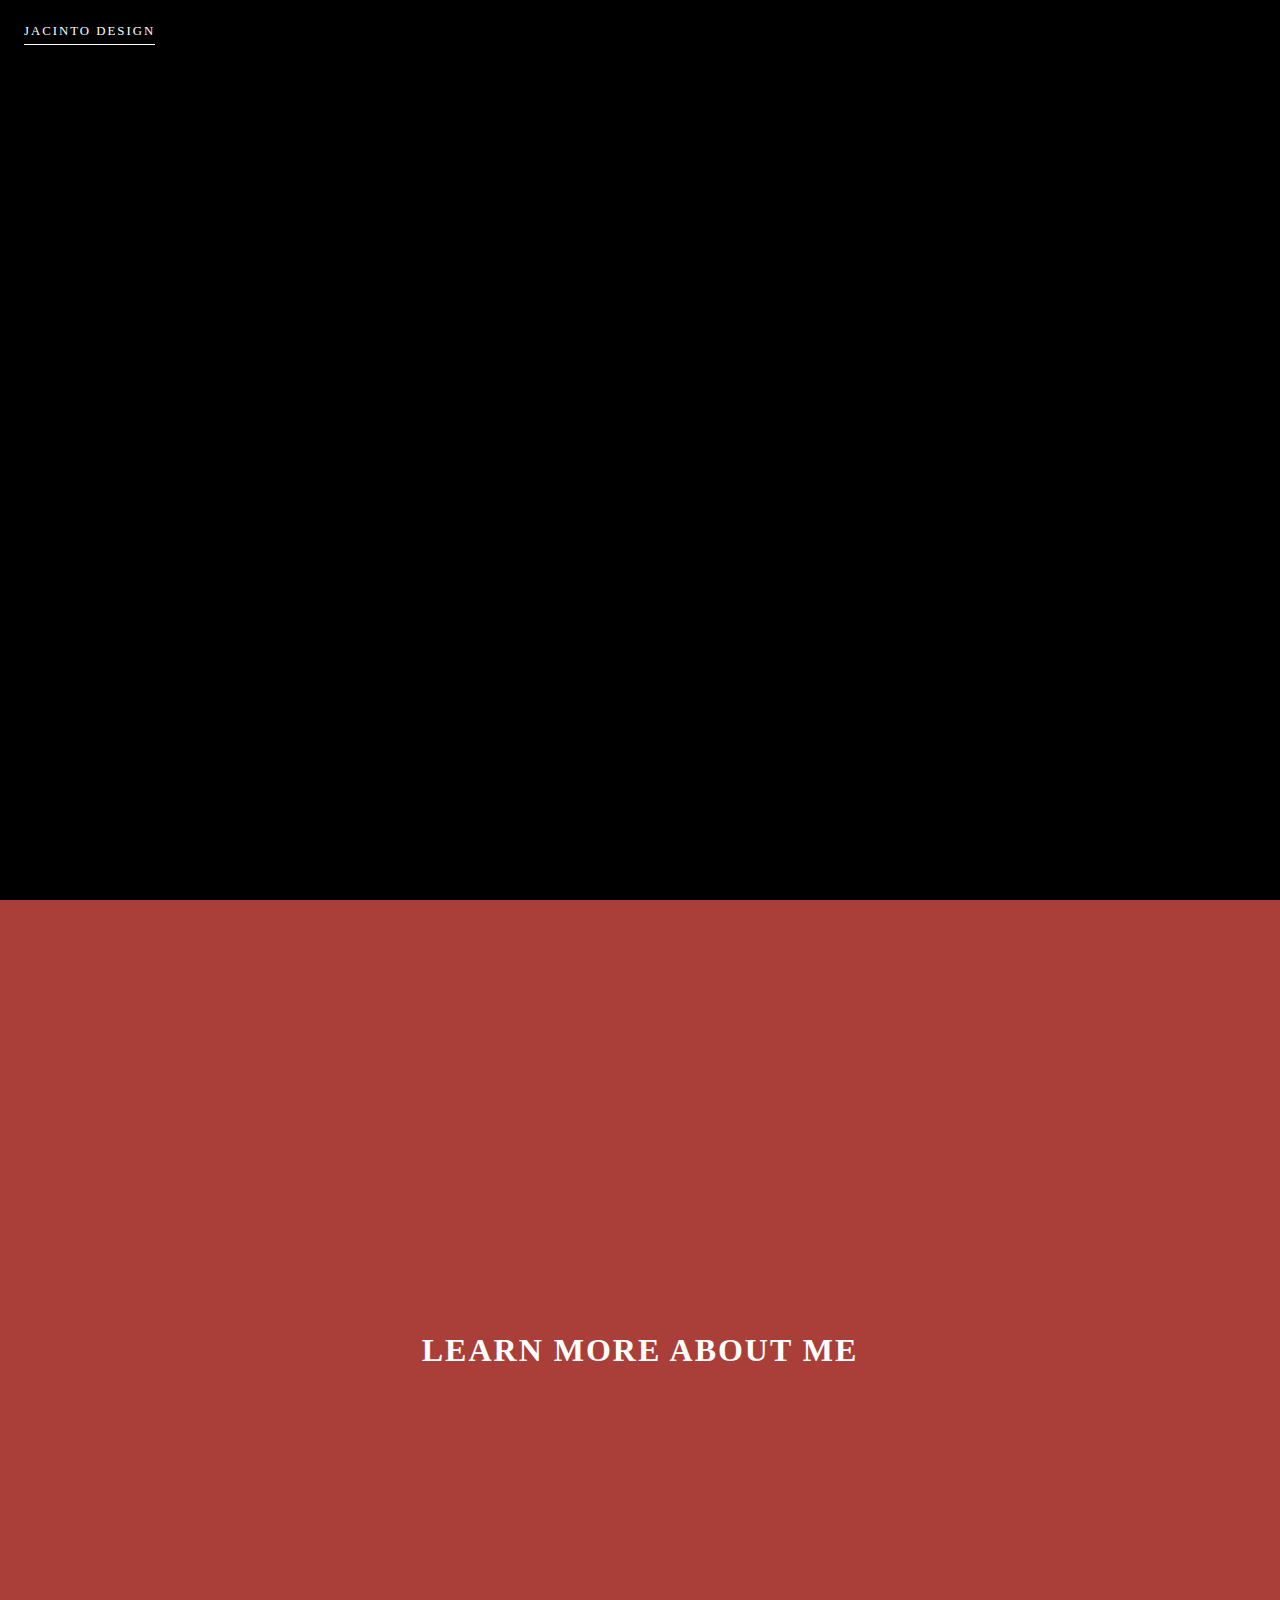
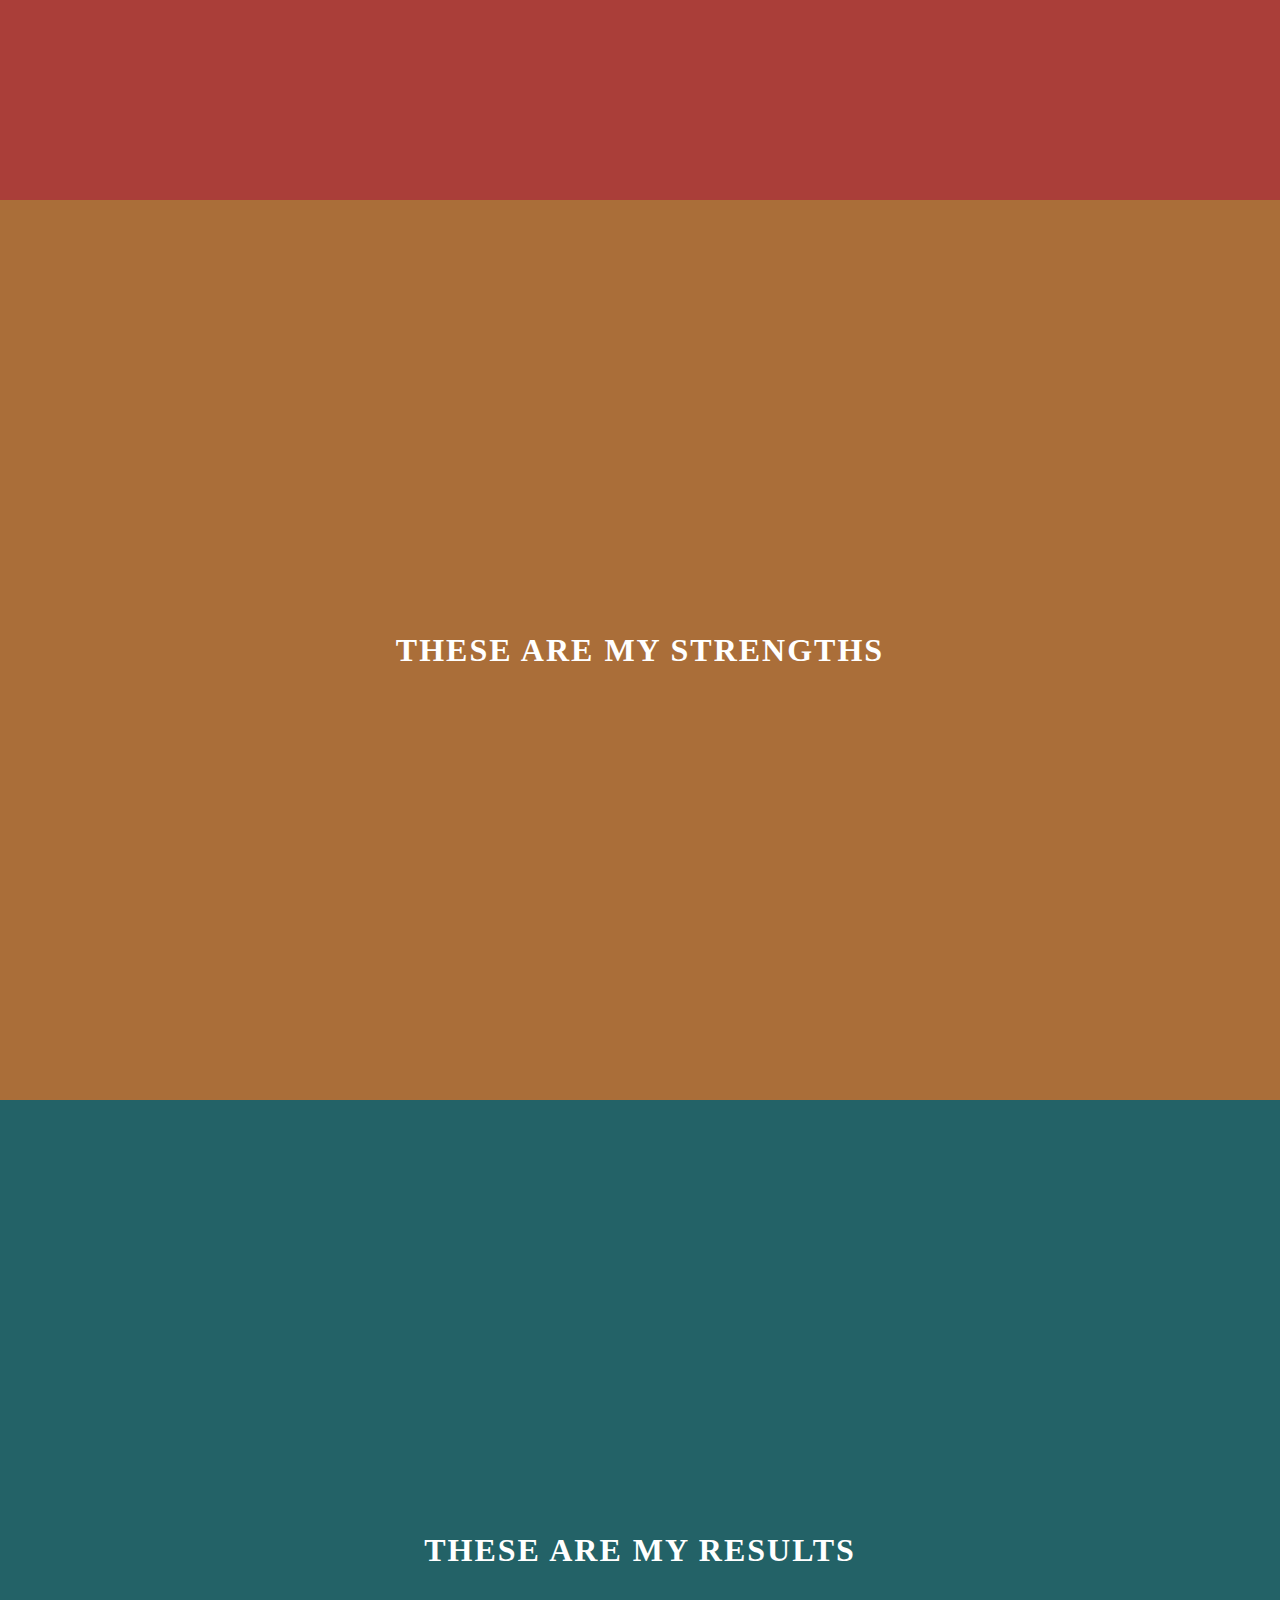
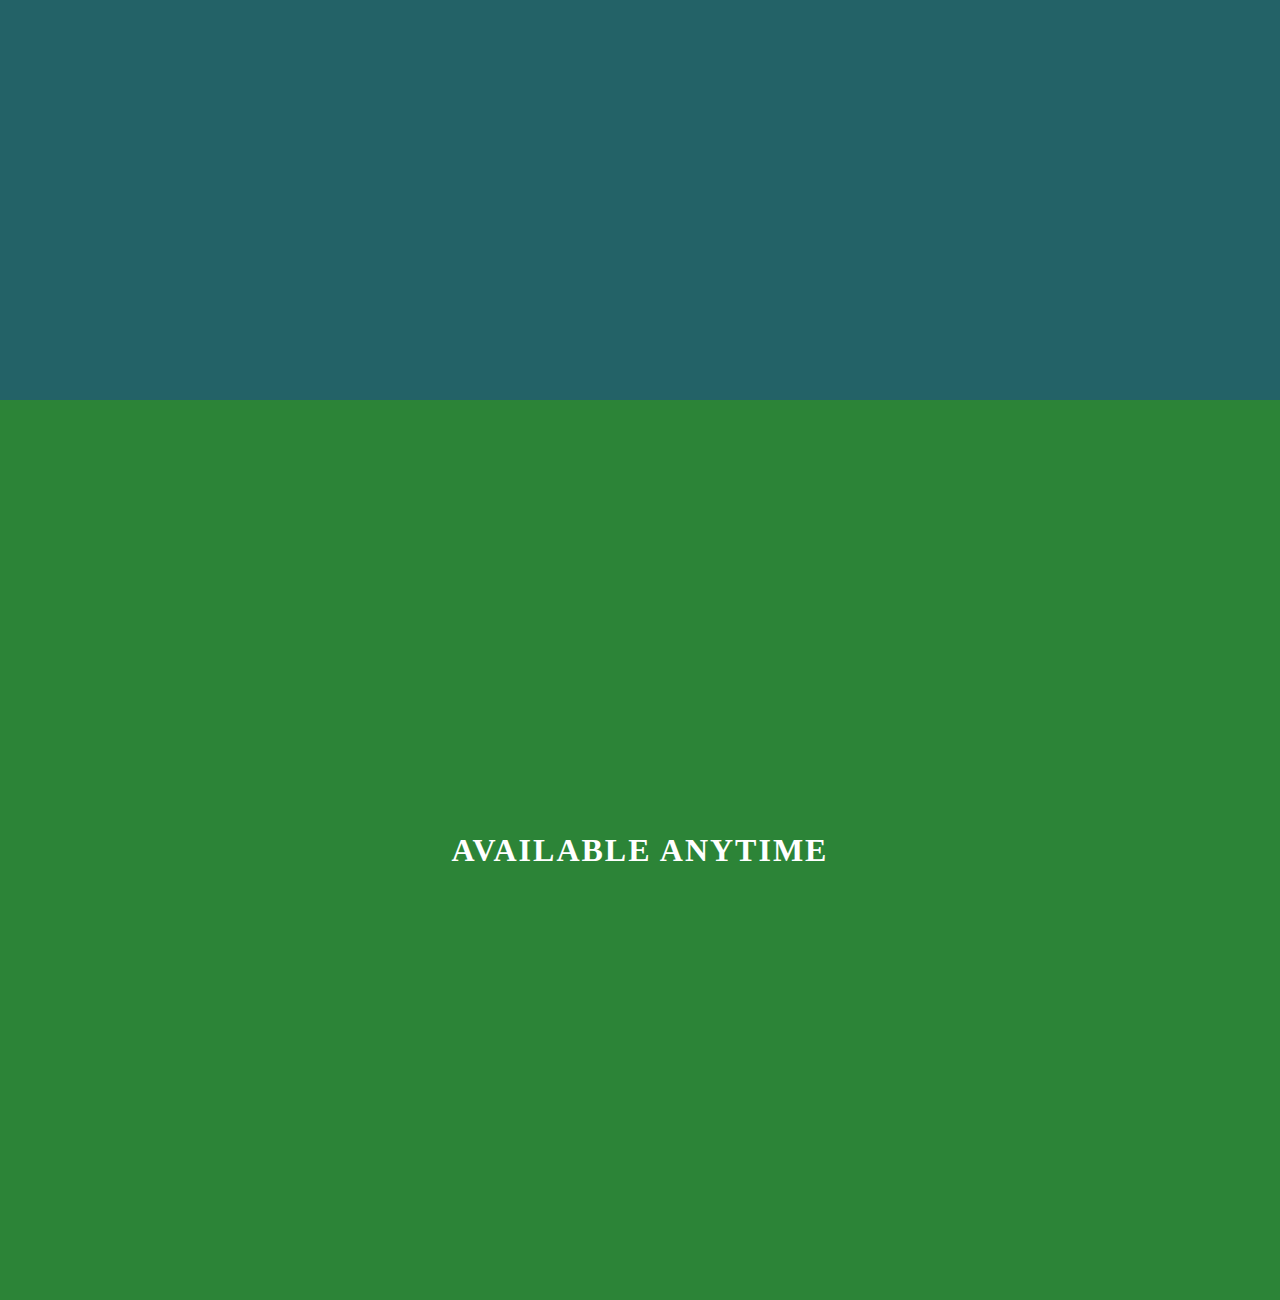
==== animated-navigation/index.html @ 7bed5e69 "added-some-new" ====
<!DOCTYPE html>
<html lang="en">
<head>
  <meta charset="UTF-8">
  <meta name="viewport" content="width=device-width, initial-scale=1.0">
  <title>Animated Navigation</title>
  <link rel="icon" type="image/png" href="favicon.png">
  <link rel="stylesheet" href="style.css">
</head>
<body>
  <!-- Sections -->
  <section id="home"><a href="https://jacinto.design" target="_blank">Jacinto Design</a></section>
  <section id="about"><h1>Learn More About Me</h1></section>
  <section id="skills"><h1>These Are My Strengths</h1></section>
  <section id="projects"><h1>These Are My Results</h1></section>
  <section id="contact"><h1>Available Anytime</h1></section>
  <!-- Script -->
  <script src="script.js"></script>
</body>
</html>
---- animated-navigation/style.css ----
:root {
  --primaryColor: #fff;
  --navColor1: #21292c;
  --navColor2: #aa3e39;
  --navColor3: #aa6e39;
  --navColor4: #236267;
  --navColor5: #2c8437;
}

html {
  box-sizing: border-box;
}

body {
  margin: 0;
  background: #000;

}

/* --- Navigation Menu ------------------------------ */



/* --- Menu Bars ------------------------------------ */

.menu-bars {
  position: fixed;
  top: 1rem;
  right: 2rem;
  z-index: 10;
  display: inline;
  cursor: pointer;
}

.bar1,
.bar2,
.bar3 {
  width: 35px;
  height: 2px;
  background-color: #fff;
  margin: 8px 0;
  transition: 0.4s;
}

/* Rotate first bar */
.change .bar1 {
  transform: rotate(-45deg) translate(-7px, 8px);
}

/* Fade out the second bar */
.change .bar2 {
  opacity: 0;
}

/* Rotate last bar */
.change .bar3 {
  transform: rotate(45deg) translate(-6px, -8px);
}

/* --- Sections ------------------------------------ */

section {
  width: 100%;
  height: 100vh;
  position: relative;
  display: flex;
  justify-content: center;
  align-items: center;
  text-transform: uppercase;
  letter-spacing: 2px;
  color: var(--primaryColor);
}

section#home {
  background-image: url("https://images.unsplash.com/photo-1581453904507-626ddb717f14?ixlib=rb-1.2.1&ixid=eyJhcHBfaWQiOjEyMDd9&auto=format&fit=crop&w=2089&q=80");
  background-size: cover;
  background-position: center center;
}

section#home a {
  position: absolute;
  z-index: 2;
  top: 1.5rem;
  left: 1.5rem;
  text-decoration: none;
  font-size: 0.8rem;
  padding-bottom: 5px;
  color: var(--primaryColor);
  border-bottom: 1px solid var(--primaryColor);
}

section#about {
  background-color: var(--navColor2);
}

section#skills {
  background-color: var(--navColor3);
}

section#projects {
  background-color: var(--navColor4);
}

section#contact {
  background-color: var(--navColor5);
}

/* Media Query: Large Smartphone (Vertical) */
@media (max-width: 600px) {
  section#home a {
    top: 1rem;
    left: 1rem;
  }

  .menu-bars {
    top: 0.5rem;
    right: 1rem;
  }
}
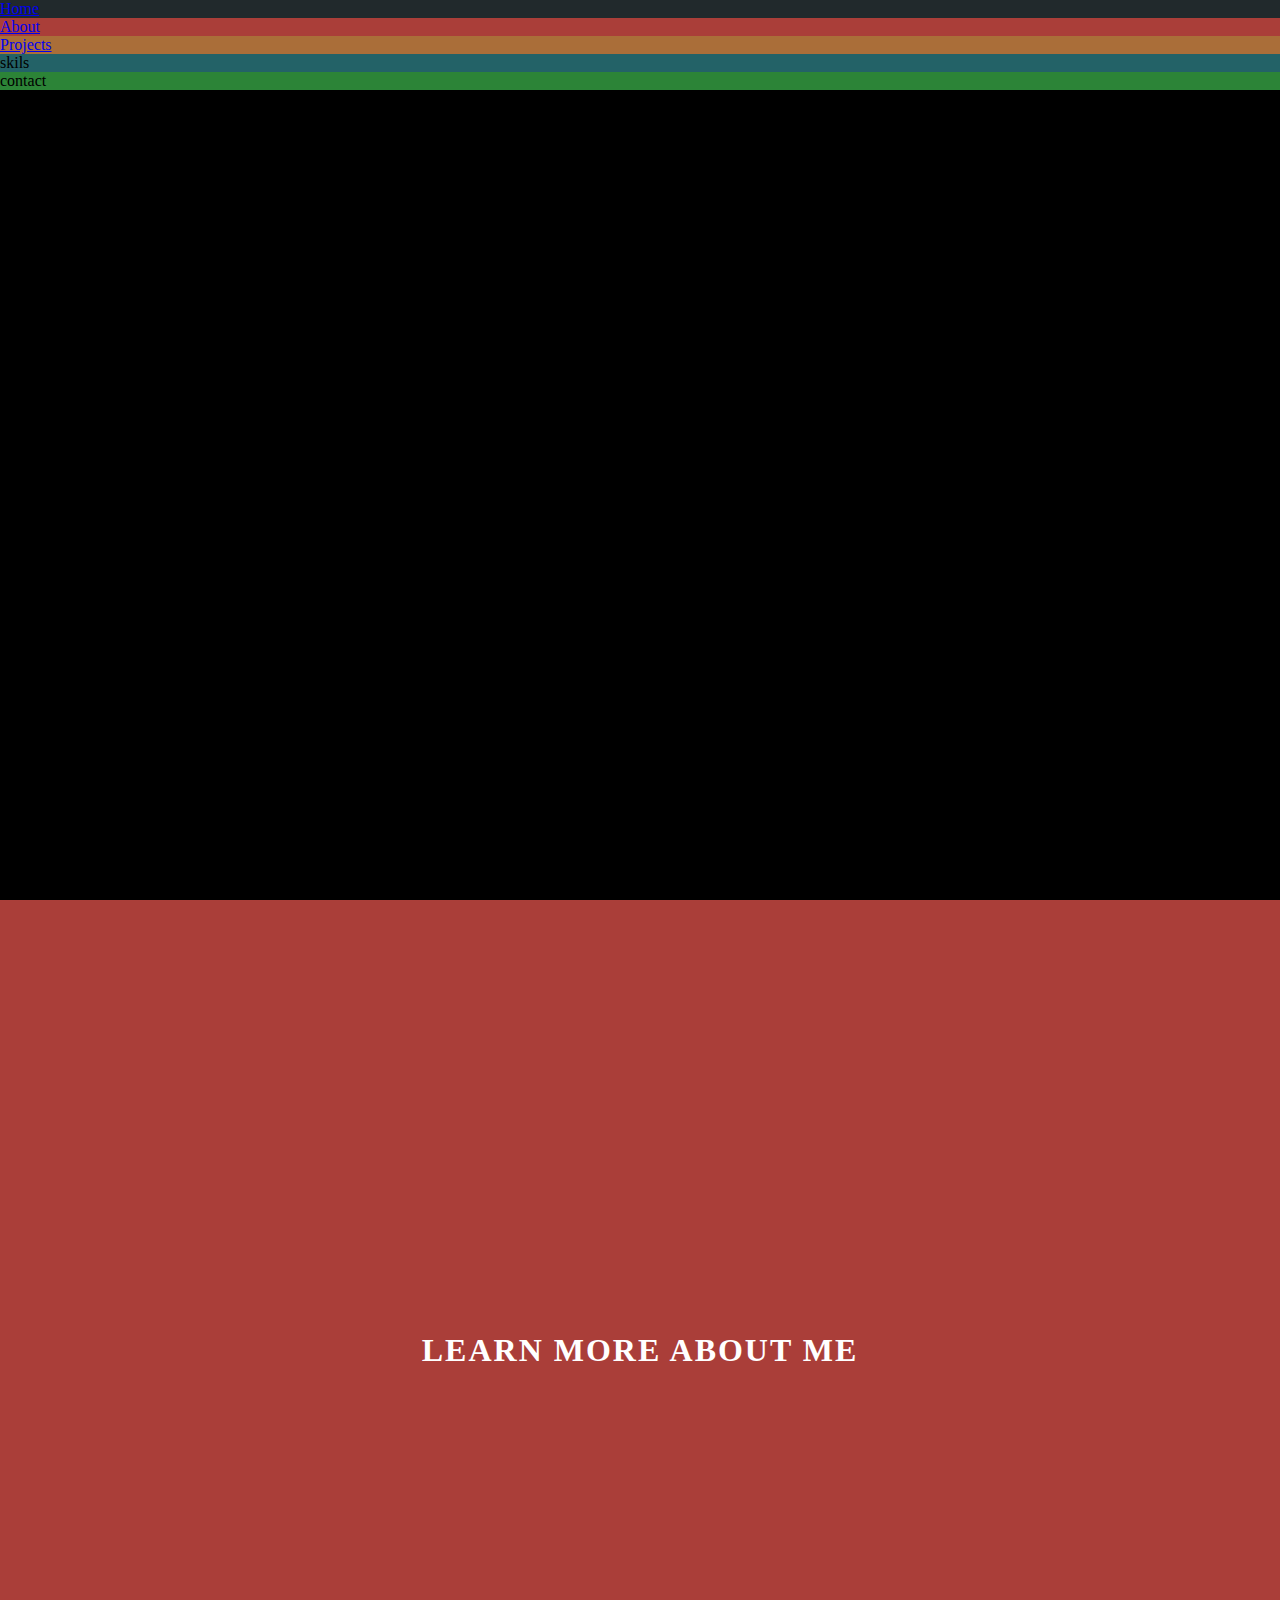
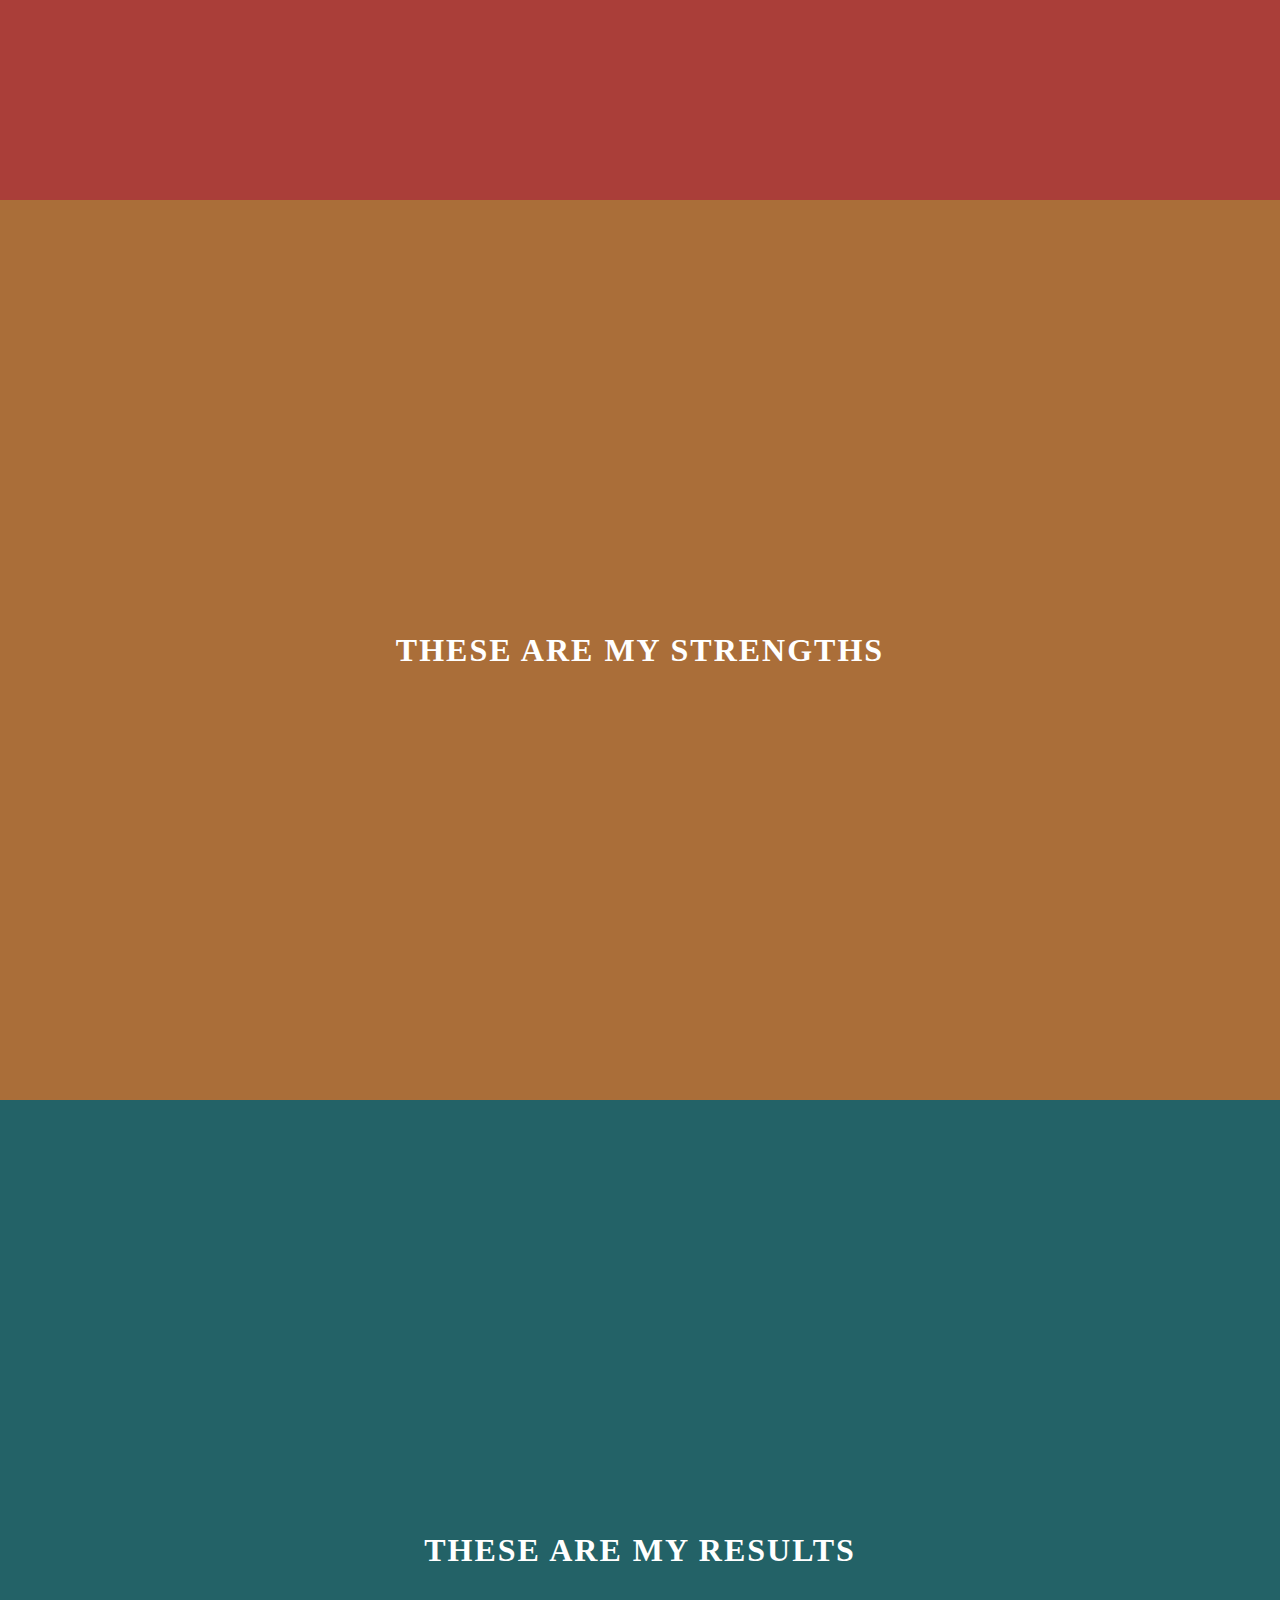
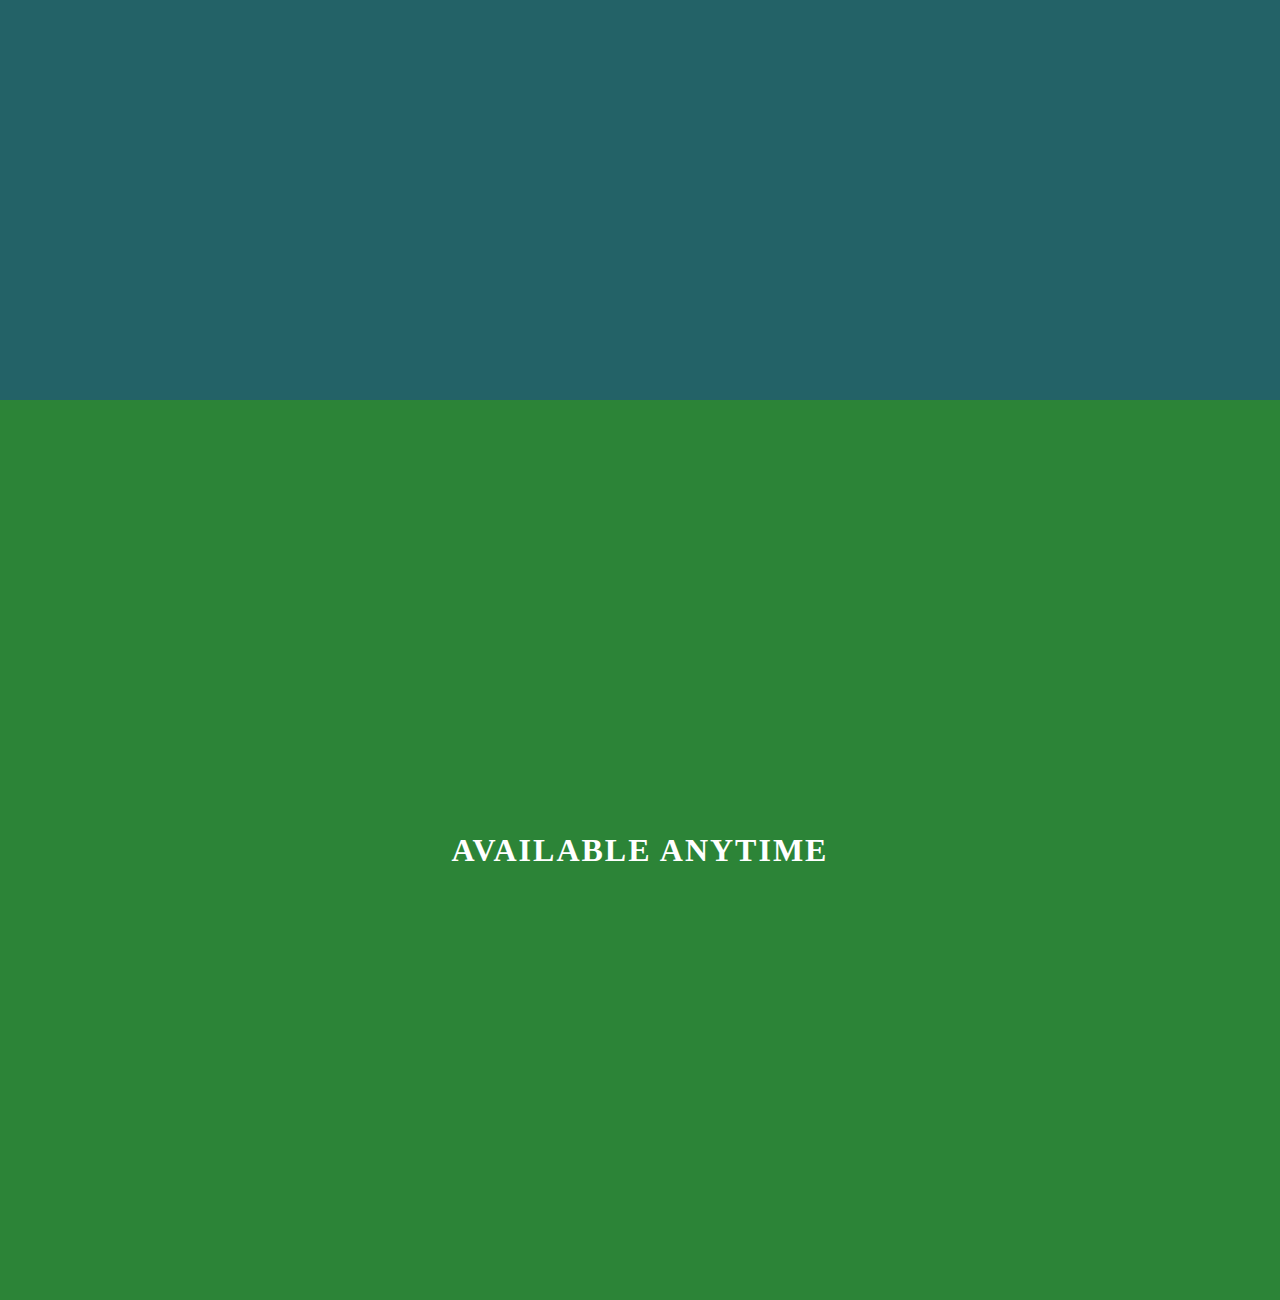
==== commit 6158da08: "added-new-styles" ====
--- a/animated-navigation/index.html
+++ b/animated-navigation/index.html
@@ -8,6 +8,18 @@
   <link rel="stylesheet" href="style.css">
 </head>
 <body>
+  <!-- Menu Overley -->
+  <div class="over-lay" id="over-lay">
+    <nav>
+      <ul>
+        <li id="nav-1"><a href="#home">Home</a></li>
+        <li id="nav-2"><a href="#about">About</a></li>
+        <li id="nav-3"><a href="#project">Projects</a></li>
+        <li id="nav-4"><a href="#skils"></a>skils</li>
+        <li id="nav-5"><a href="#contact"></a>contact</li>
+      </ul>
+    </nav>
+  </div>
   <!-- Sections -->
   <section id="home"><a href="https://jacinto.design" target="_blank">Jacinto Design</a></section>
   <section id="about"><h1>Learn More About Me</h1></section>
--- a/animated-navigation/style.css
+++ b/animated-navigation/style.css
@@ -1,4 +1,4 @@
-
+@import url('https://fonts.googleapis.com/css2?family=Montserrat&family=Roboto+Mono&family=Ubuntu&display=swap');
 
 :root {
   --primaryColor: #fff;
@@ -16,12 +16,62 @@
 body {
   margin: 0;
   background: #000;
-
+  font-family: Montserrat sans-serif;
 }
 
 /* --- Navigation Menu ------------------------------ */
 
+/* Over Lay Menu */
+.over-lay {
+  z-index: 9;
+  position: fixed;
+  top: 0;
+  left: 0;
+  width: 100vw;
+  height: 100vh;
+  background-color: rgba(0, 0, 0, 0.8)
+}
 
+/* Nav Menu Items */
+nav,
+nav ul {
+  width: 100wh;
+  margin: 0;
+  padding: 0;
+}
+
+
+nav li:nth-of-type(1) {
+  background-color: var(--navColor1);
+}
+
+nav li:nth-of-type(2) {
+  background-color: var(--navColor2);
+}
+
+nav li:nth-of-type(3) {
+  background-color: var(--navColor3);
+}
+
+nav li:nth-of-type(4) {
+  background-color: var(--navColor4);
+}
+
+nav li:nth-of-type(5) {
+  background-color: var(--navColor5);
+}
+
+nav ul{
+  display: flex;
+  flex-direction: column;
+  justify-content: stretch;
+  list-style: none;
+}
+
+nav ul li {
+  height: 20%;
+  overflow: hidden;
+}
 
 /* --- Menu Bars ------------------------------------ */
 
@@ -118,4 +168,4 @@
     top: 0.5rem;
     right: 1rem;
   }
-}
+}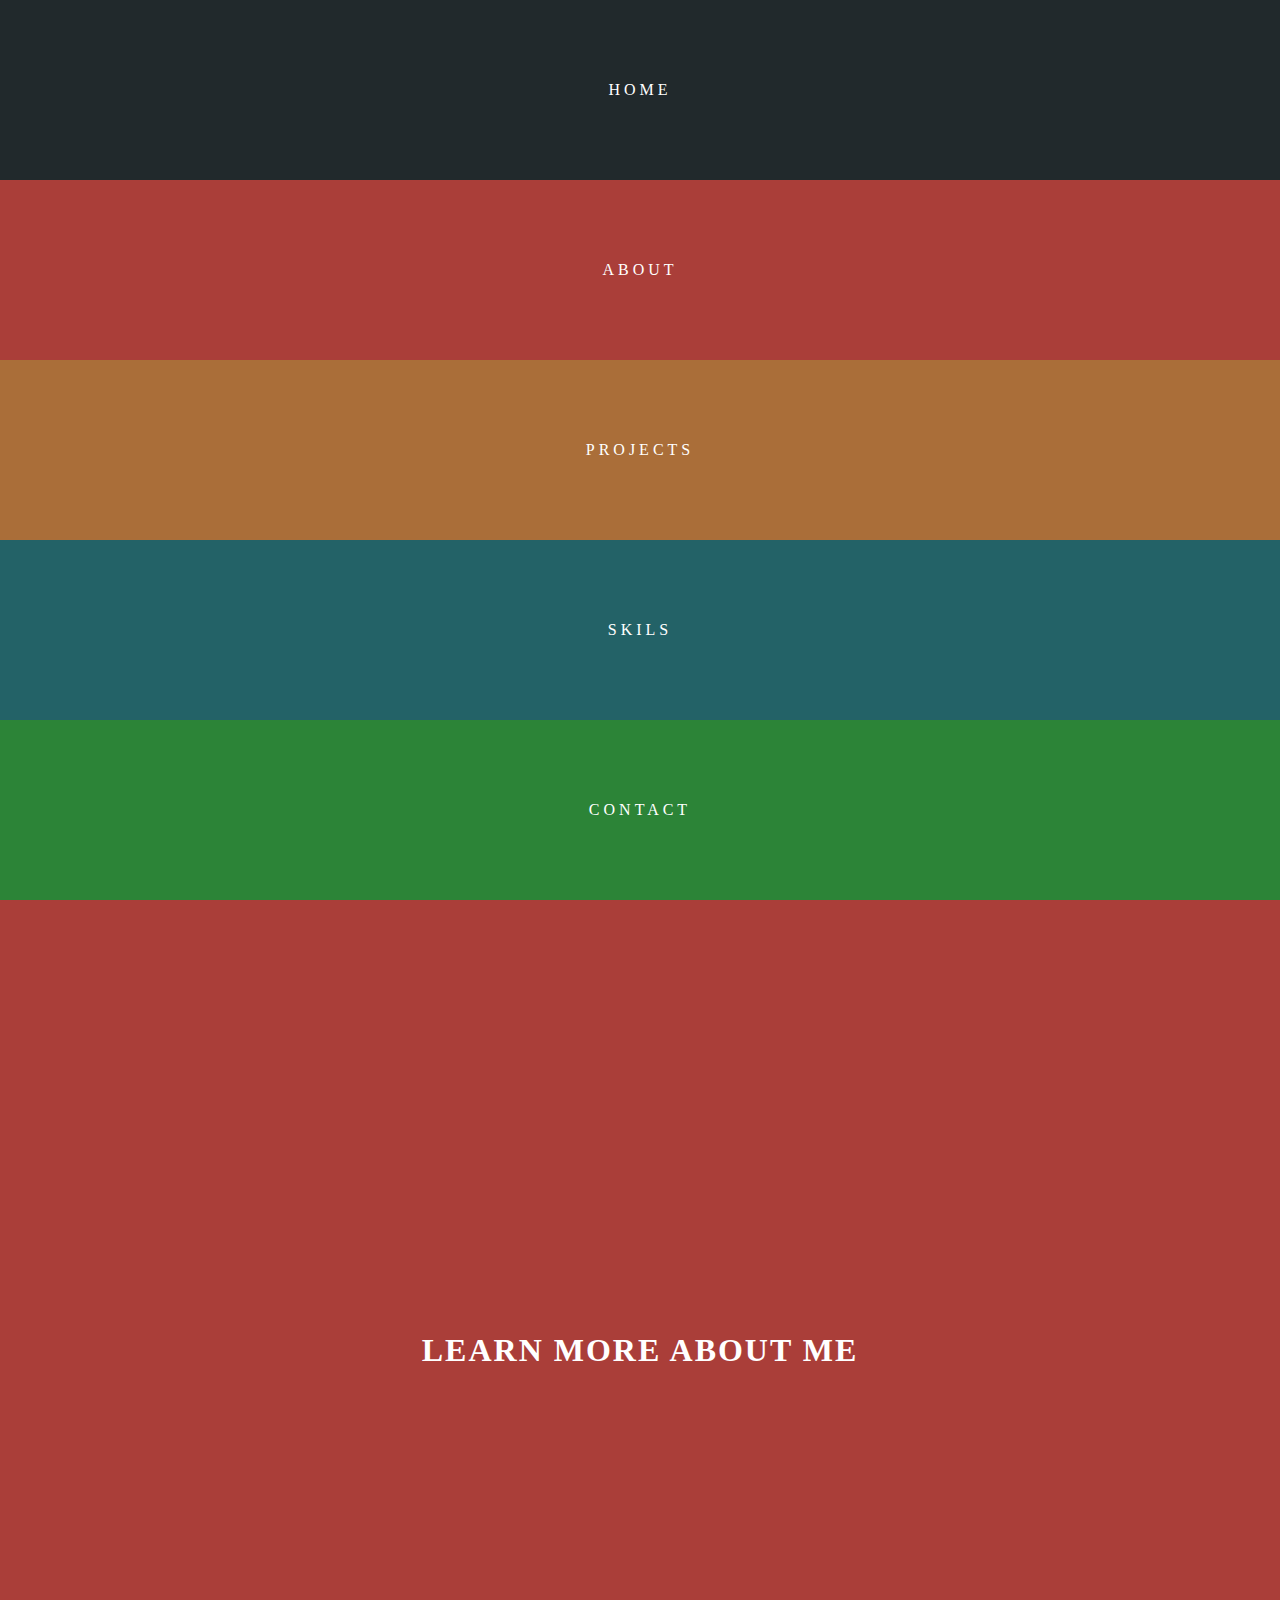
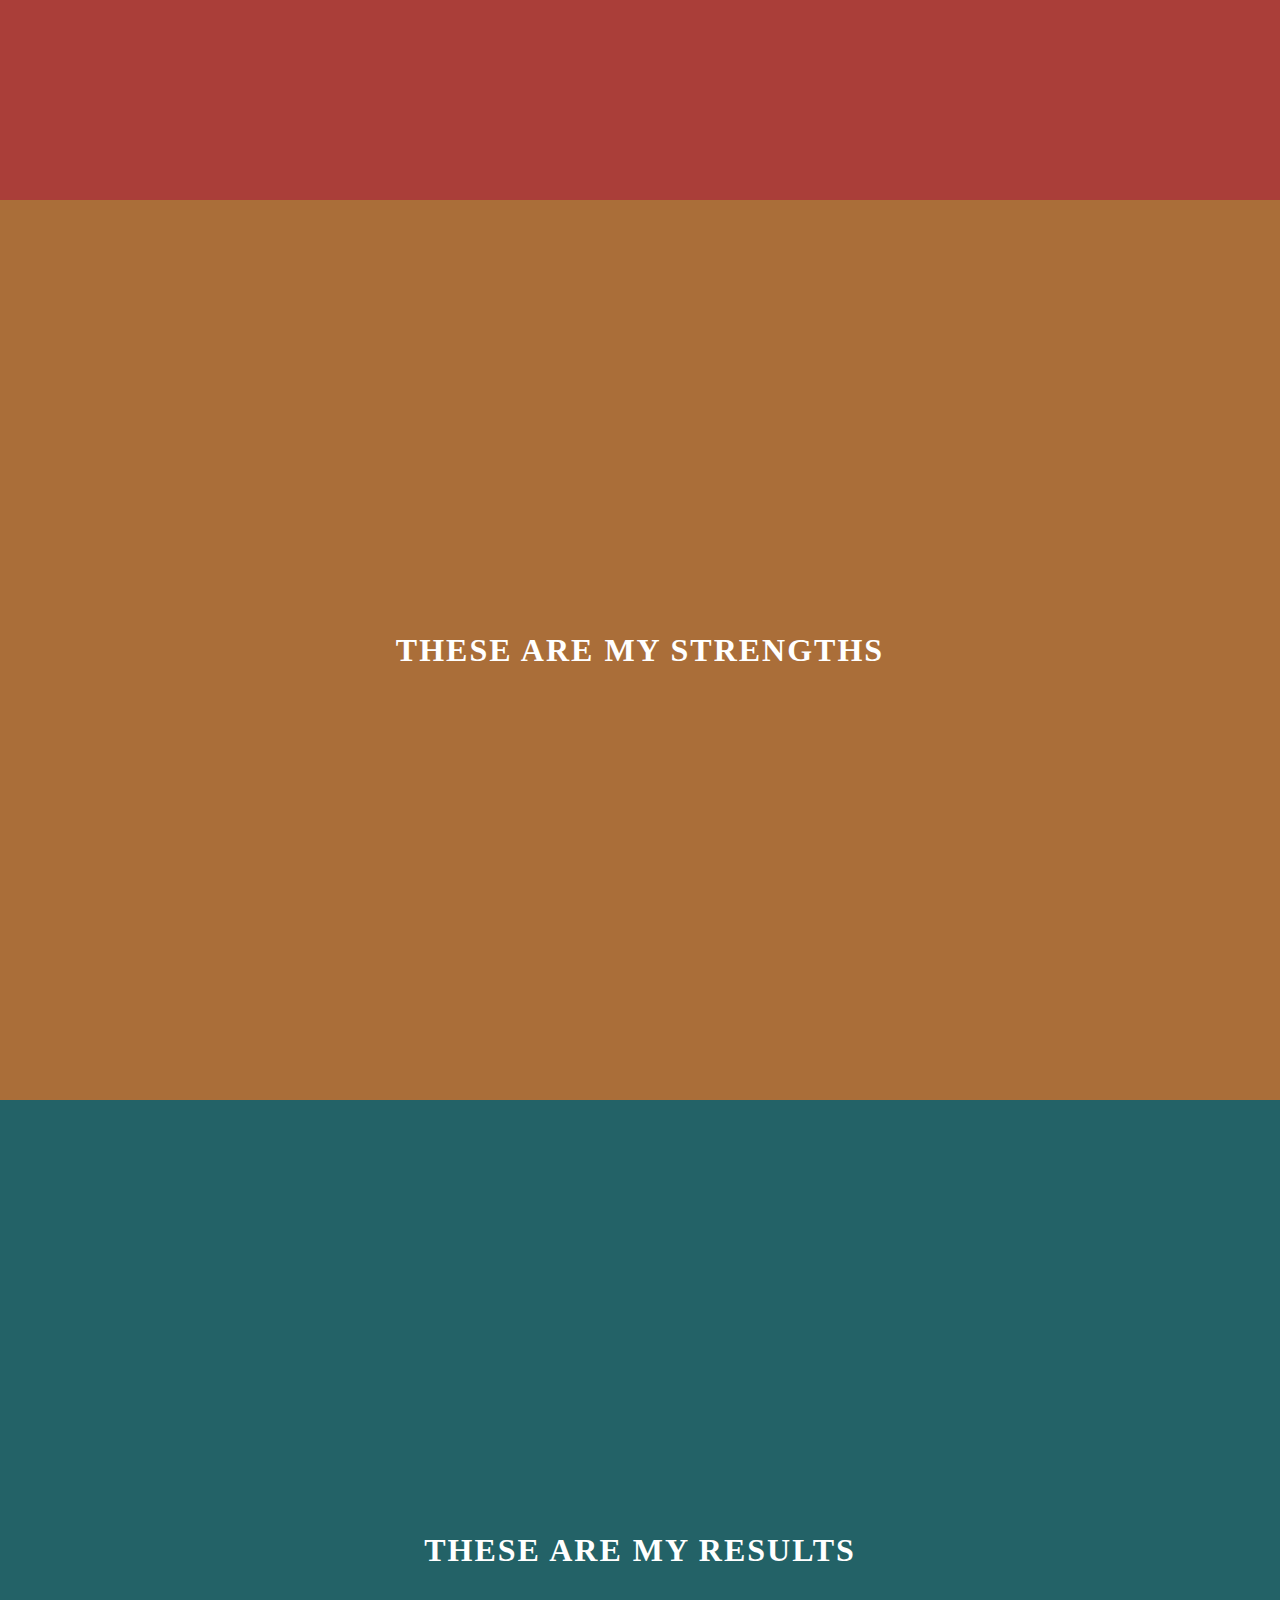
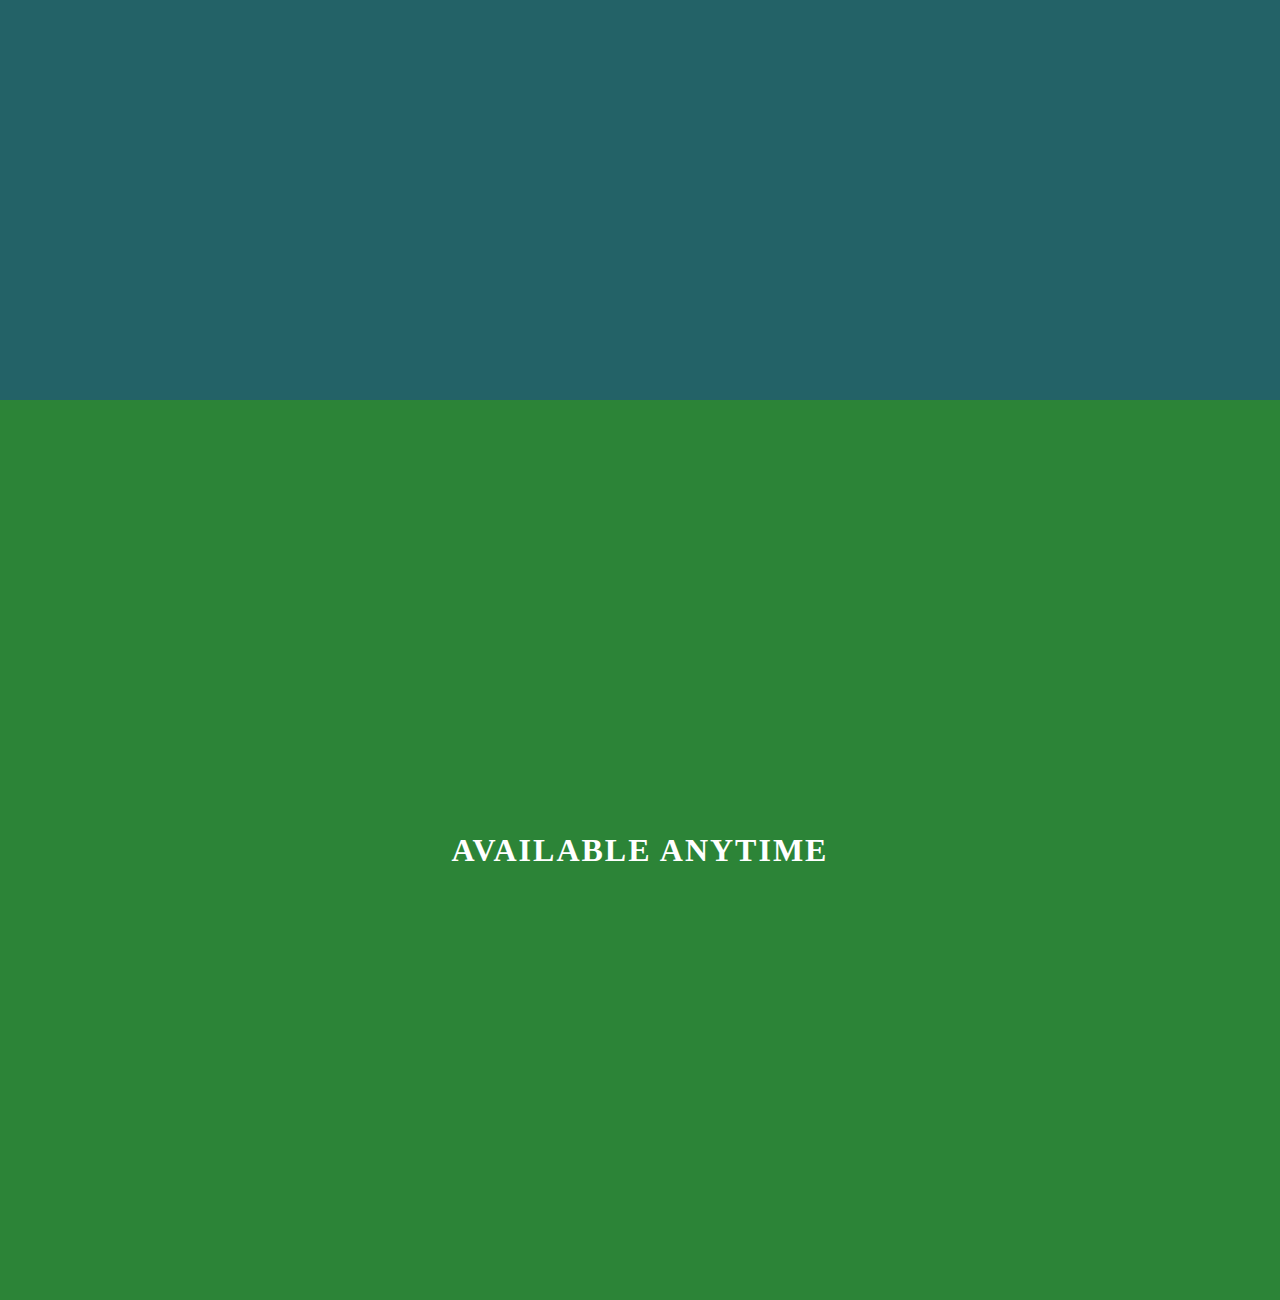
==== commit 5c0fd10e: "added-some-css" ====
--- a/animated-navigation/index.html
+++ b/animated-navigation/index.html
@@ -15,8 +15,8 @@
         <li id="nav-1"><a href="#home">Home</a></li>
         <li id="nav-2"><a href="#about">About</a></li>
         <li id="nav-3"><a href="#project">Projects</a></li>
-        <li id="nav-4"><a href="#skils"></a>skils</li>
-        <li id="nav-5"><a href="#contact"></a>contact</li>
+        <li id="nav-4"><a href="#skils">skils</a></li>
+        <li id="nav-5"><a href="#contact">contact</a></li>
       </ul>
     </nav>
   </div>
--- a/animated-navigation/style.css
+++ b/animated-navigation/style.css
@@ -35,7 +35,7 @@
 /* Nav Menu Items */
 nav,
 nav ul {
-  width: 100wh;
+  height: 100vh;
   margin: 0;
   padding: 0;
 }
@@ -73,6 +73,34 @@
   overflow: hidden;
 }
 
+nav li a{
+  position: relative;
+  top: 45%;
+  color: white;
+  text-transform: uppercase;
+  letter-spacing: 4px;
+  text-decoration: none;
+  display: block;
+  text-align: center;
+}
+nav li a:hover{
+  transform: scale(1.2)
+}
+
+nav li a::before{
+  content: '';
+  width: 25vw;
+  height: 3px;
+  background-color: white;
+  position: absolute;
+  top: 47.5%;
+  left: 0;
+  opacity: 0;
+}
+
+nav li a:hover::before{
+  opacity: 1;
+}
 /* --- Menu Bars ------------------------------------ */
 
 .menu-bars {
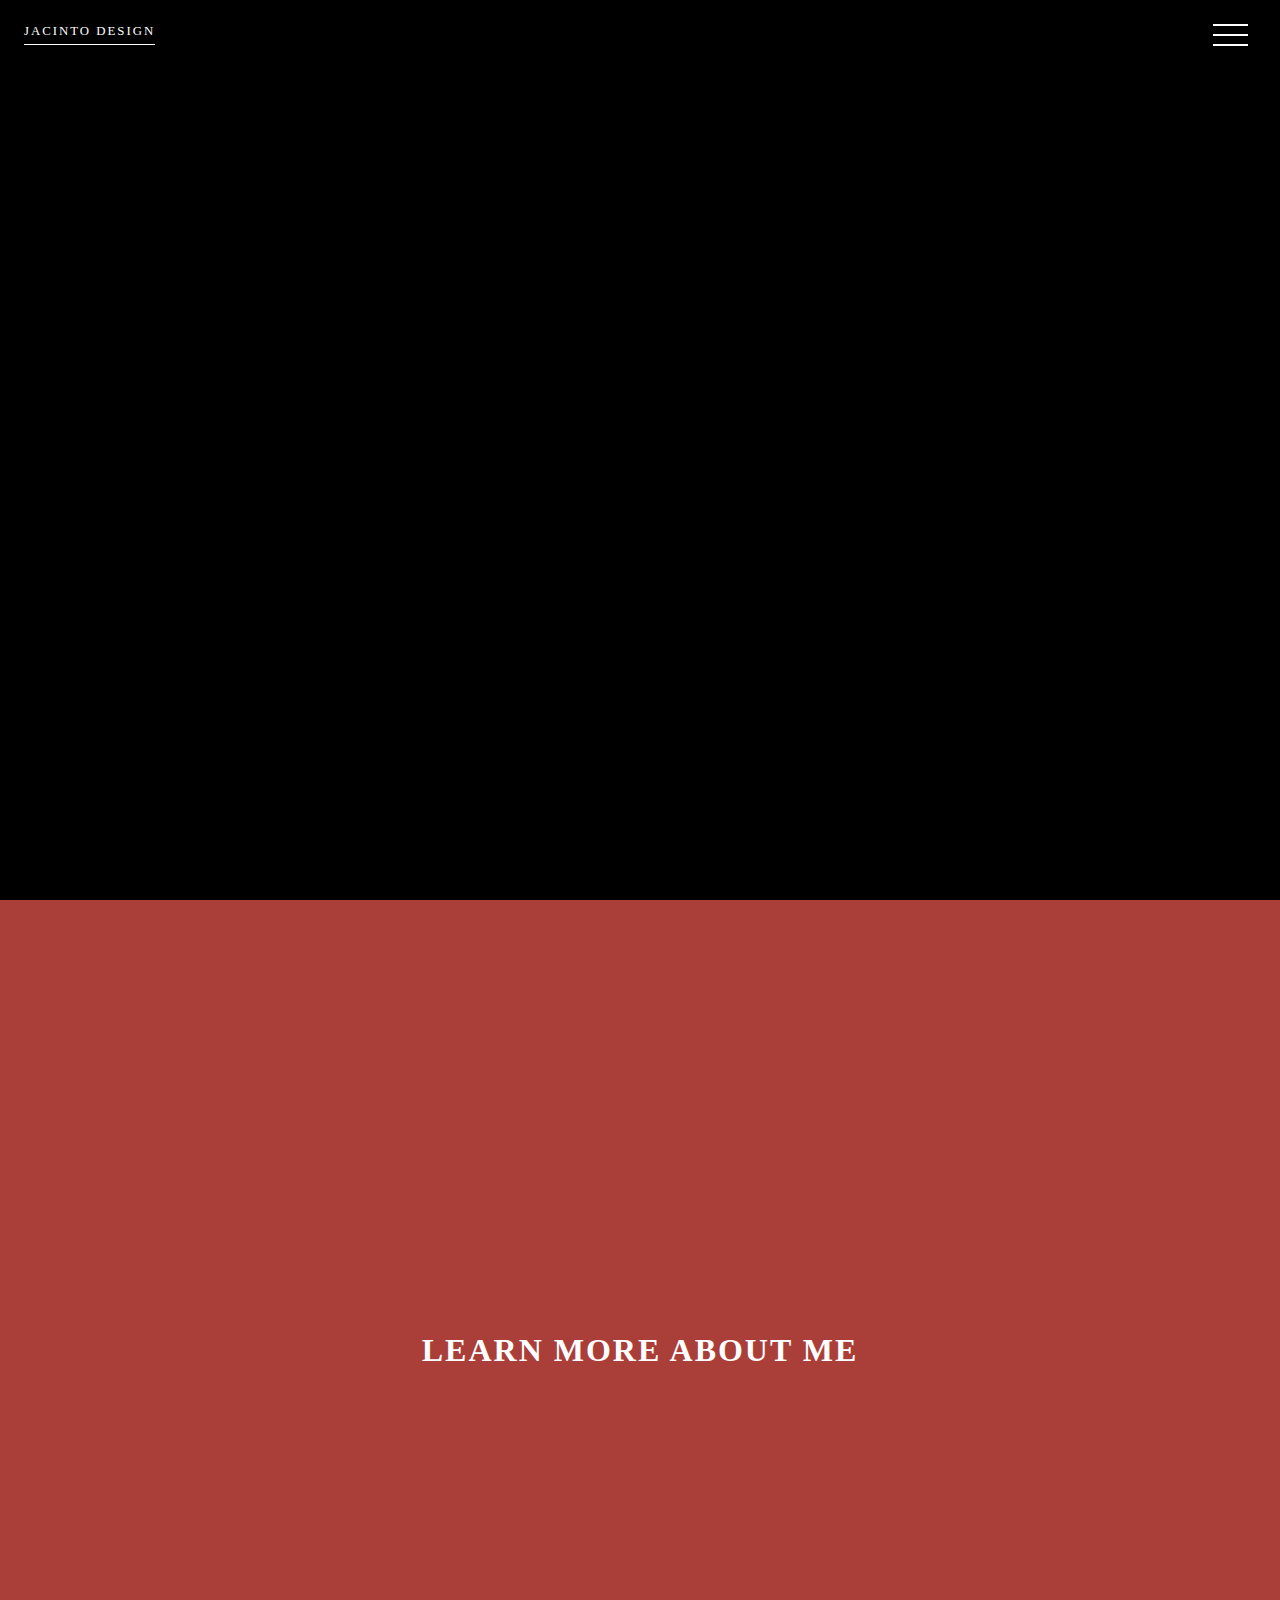
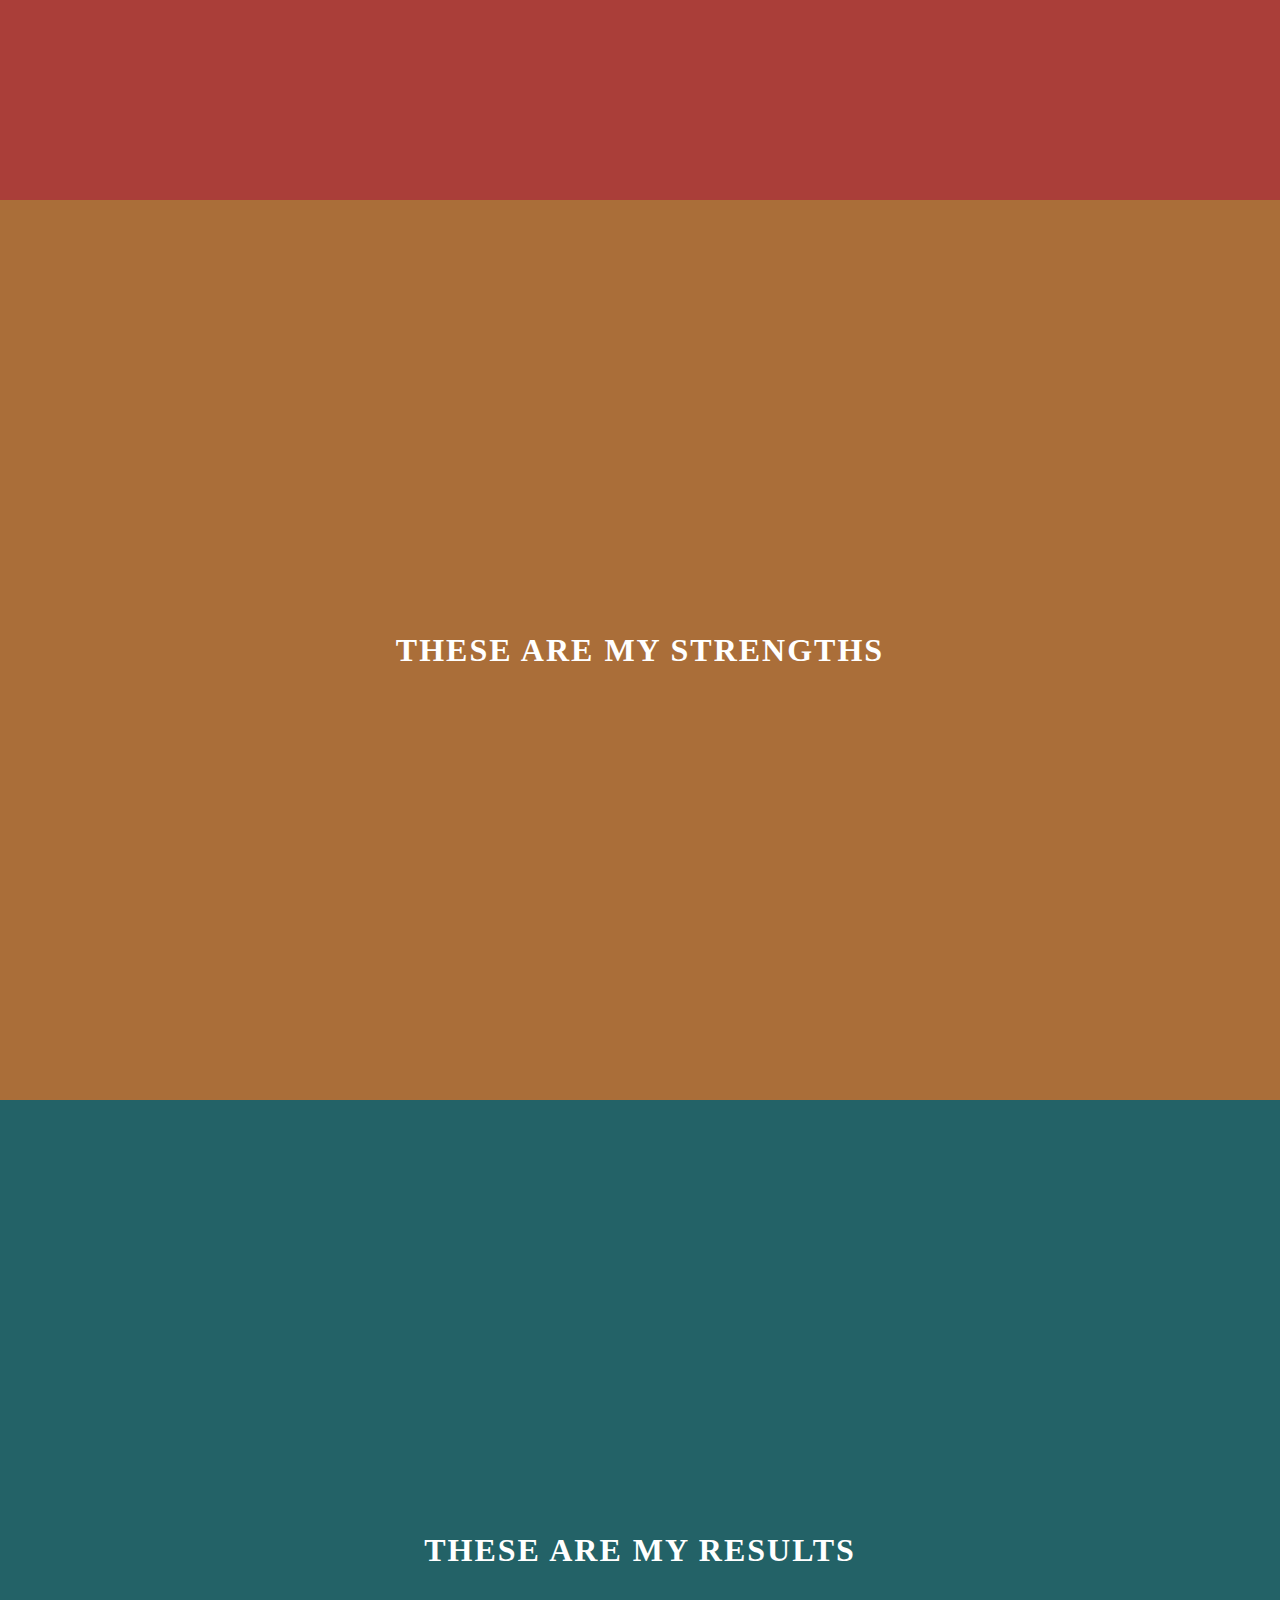
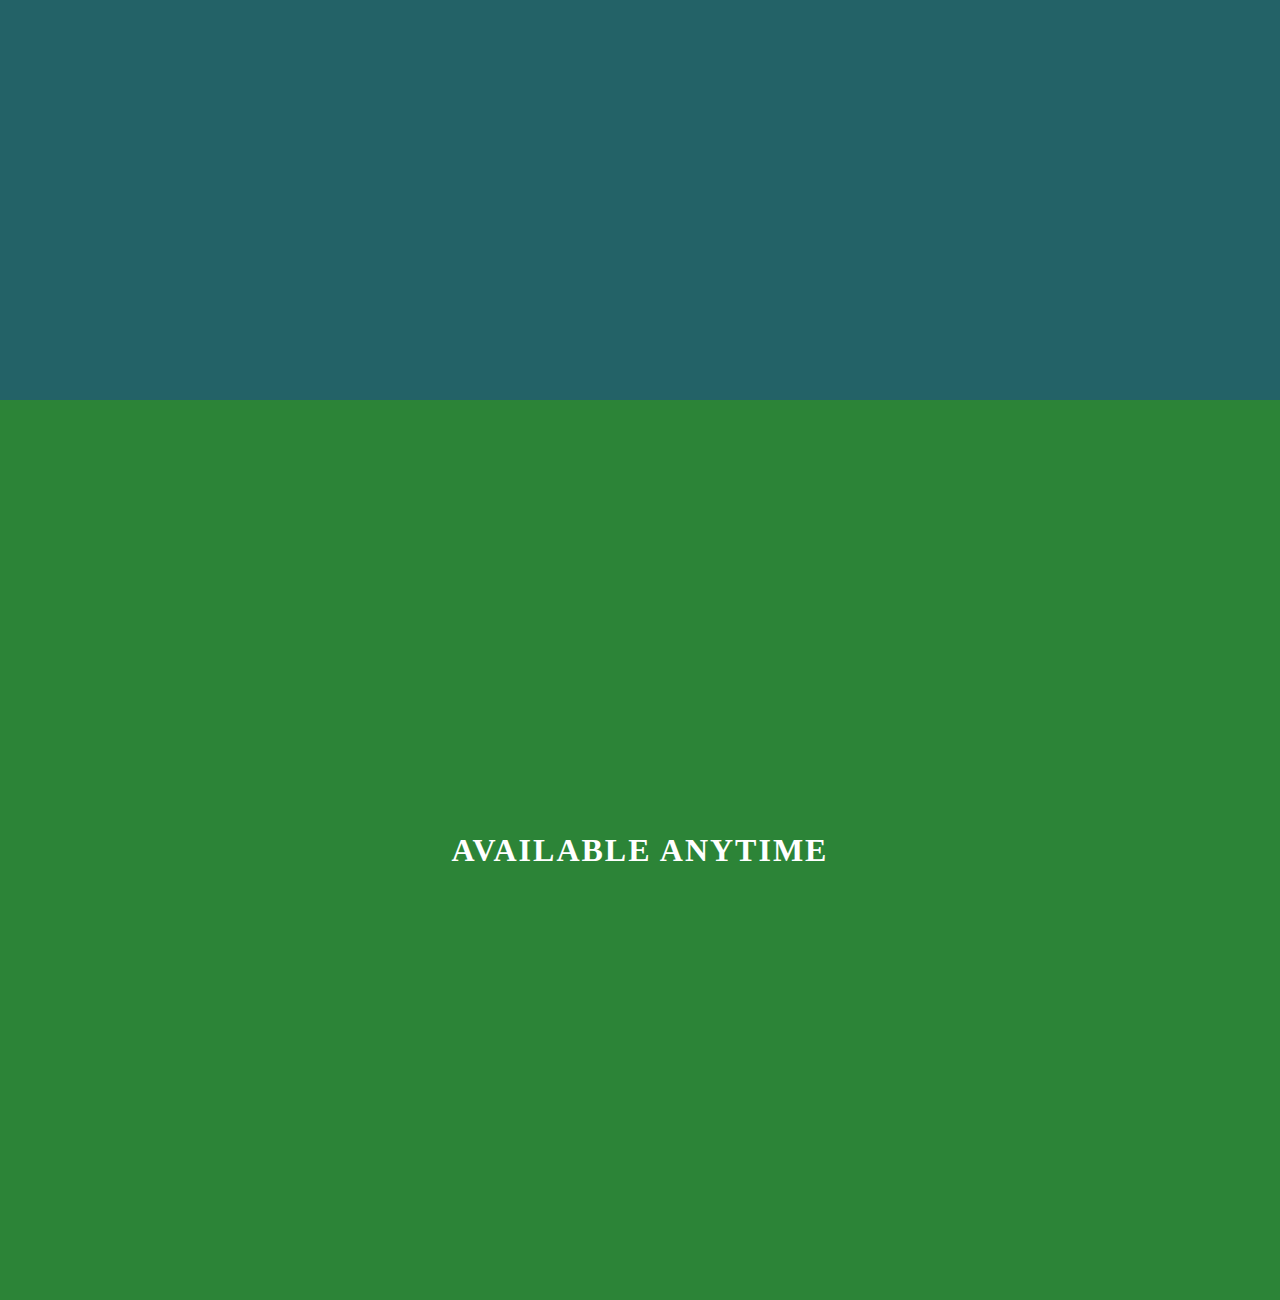
==== commit 5ce6e34b: "added-toggle" ====
--- a/animated-navigation/index.html
+++ b/animated-navigation/index.html
@@ -20,6 +20,12 @@
       </ul>
     </nav>
   </div>
+  <!-- Menu Barr -->
+  <div class="menu-bars" id="menu-bars">
+    <div class="bar1"></div>
+    <div class="bar2"></div>
+    <div class="bar3"></div>
+  </div>
   <!-- Sections -->
   <section id="home"><a href="https://jacinto.design" target="_blank">Jacinto Design</a></section>
   <section id="about"><h1>Learn More About Me</h1></section>
--- a/animated-navigation/style.css
+++ b/animated-navigation/style.css
@@ -29,7 +29,17 @@
   left: 0;
   width: 100vw;
   height: 100vh;
-  background-color: rgba(0, 0, 0, 0.8)
+  background-color: rgba(0, 0, 0, 0.8);
+  transform: translateX(-100vw);
+}
+
+.overlay-slide-right{
+  transition: all 0.4s ease-in-out;
+  transform: translateY(0);
+}
+.overlay-slide-left{
+  transition: all 0.8s ease-in-out;
+  transform: translateX(-100vw);
 }
 
 /* Nav Menu Items */
